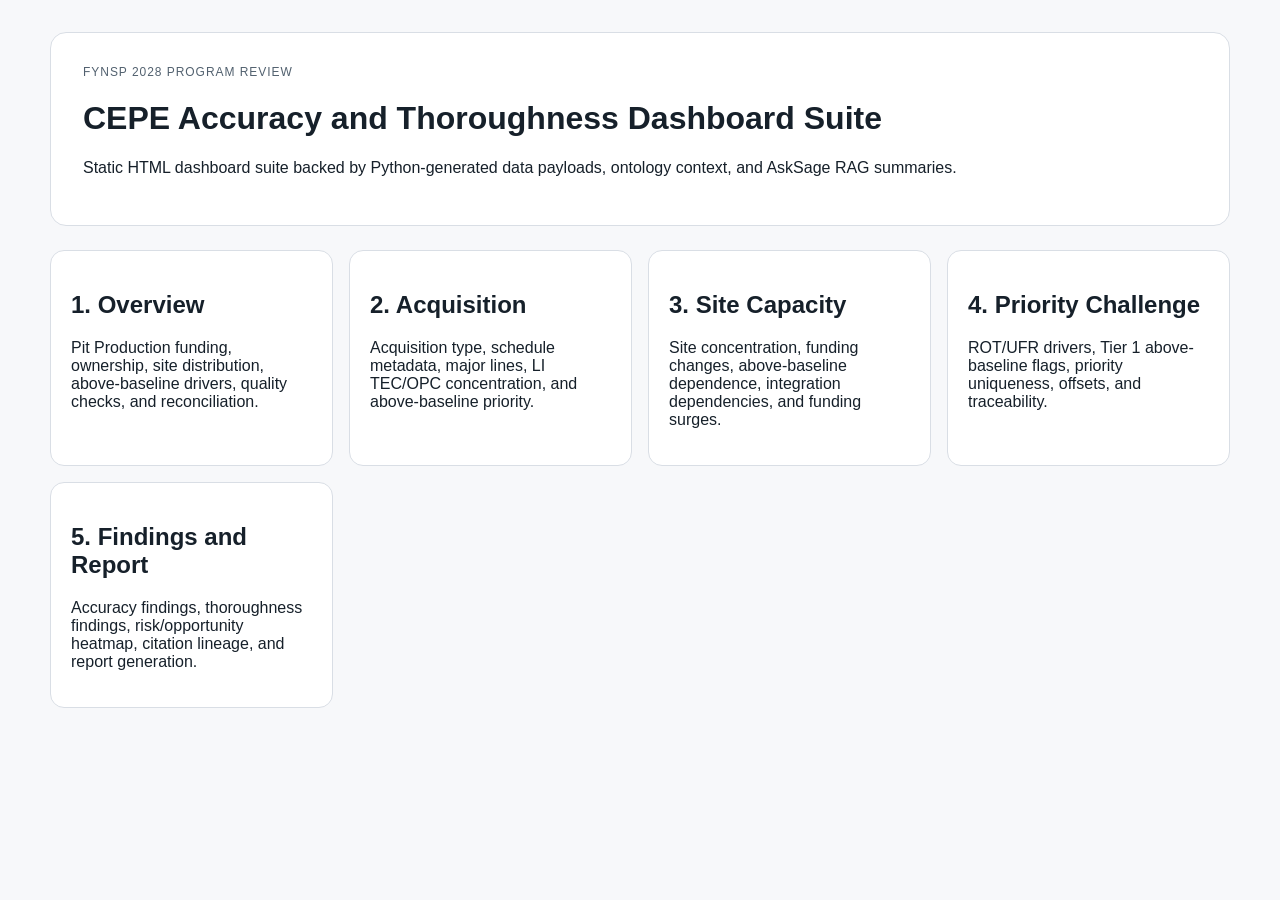
==== web/index.html @ dd61e92a "initial commit" ====
<!doctype html>
<html lang="en">
<head>
  <meta charset="utf-8">
  <meta name="viewport" content="width=device-width, initial-scale=1">
  <title>CEPE FYNSP Program Review Dashboards</title>
  <link rel="stylesheet" href="assets/css/site.css">
</head>
<body>
  <main class="page-shell">
    <header class="hero">
      <p class="eyebrow">FYNSP 2028 Program Review</p>
      <h1>CEPE Accuracy and Thoroughness Dashboard Suite</h1>
      <p>Static HTML dashboard suite backed by Python-generated data payloads, ontology context, and AskSage RAG summaries.</p>
    </header>
    <section class="card-grid">
      <a class="card" href="dashboards/01_overview/index.html"><h2>1. Overview</h2><p>Pit Production funding, ownership, site distribution, above-baseline drivers, quality checks, and reconciliation.</p></a>
      <a class="card" href="dashboards/02_acquisition/index.html"><h2>2. Acquisition</h2><p>Acquisition type, schedule metadata, major lines, LI TEC/OPC concentration, and above-baseline priority.</p></a>
      <a class="card" href="dashboards/03_site_capacity/index.html"><h2>3. Site Capacity</h2><p>Site concentration, funding changes, above-baseline dependence, integration dependencies, and funding surges.</p></a>
      <a class="card" href="dashboards/04_priority_challenge/index.html"><h2>4. Priority Challenge</h2><p>ROT/UFR drivers, Tier 1 above-baseline flags, priority uniqueness, offsets, and traceability.</p></a>
      <a class="card" href="dashboards/05_findings_report_generator/index.html"><h2>5. Findings and Report</h2><p>Accuracy findings, thoroughness findings, risk/opportunity heatmap, citation lineage, and report generation.</p></a>
    </section>
  </main>
</body>
</html>
---- web/assets/css/site.css ----
body {
  margin: 0;
  font-family: Arial, Helvetica, sans-serif;
  background: #f7f8fa;
  color: #16202a;
}

.page-shell {
  max-width: 1180px;
  margin: 0 auto;
  padding: 32px;
}

.hero {
  background: white;
  border: 1px solid #d9dee5;
  border-radius: 16px;
  padding: 32px;
  margin-bottom: 24px;
}

.eyebrow {
  margin: 0 0 8px;
  text-transform: uppercase;
  letter-spacing: 0.08em;
  font-size: 12px;
  color: #52616f;
}

.card-grid {
  display: grid;
  grid-template-columns: repeat(auto-fit, minmax(260px, 1fr));
  gap: 16px;
}

.card {
  display: block;
  text-decoration: none;
  color: inherit;
  background: white;
  border: 1px solid #d9dee5;
  border-radius: 14px;
  padding: 20px;
}

.card:hover {
  border-color: #6b7785;
}

.question-card {
  background: white;
  border: 1px solid #d9dee5;
  border-radius: 14px;
  padding: 18px;
  margin: 16px 0;
}

.chart-placeholder,
.rag-placeholder {
  border: 1px dashed #9aa6b2;
  background: #fbfcfd;
  padding: 18px;
  border-radius: 10px;
  margin-top: 12px;
}
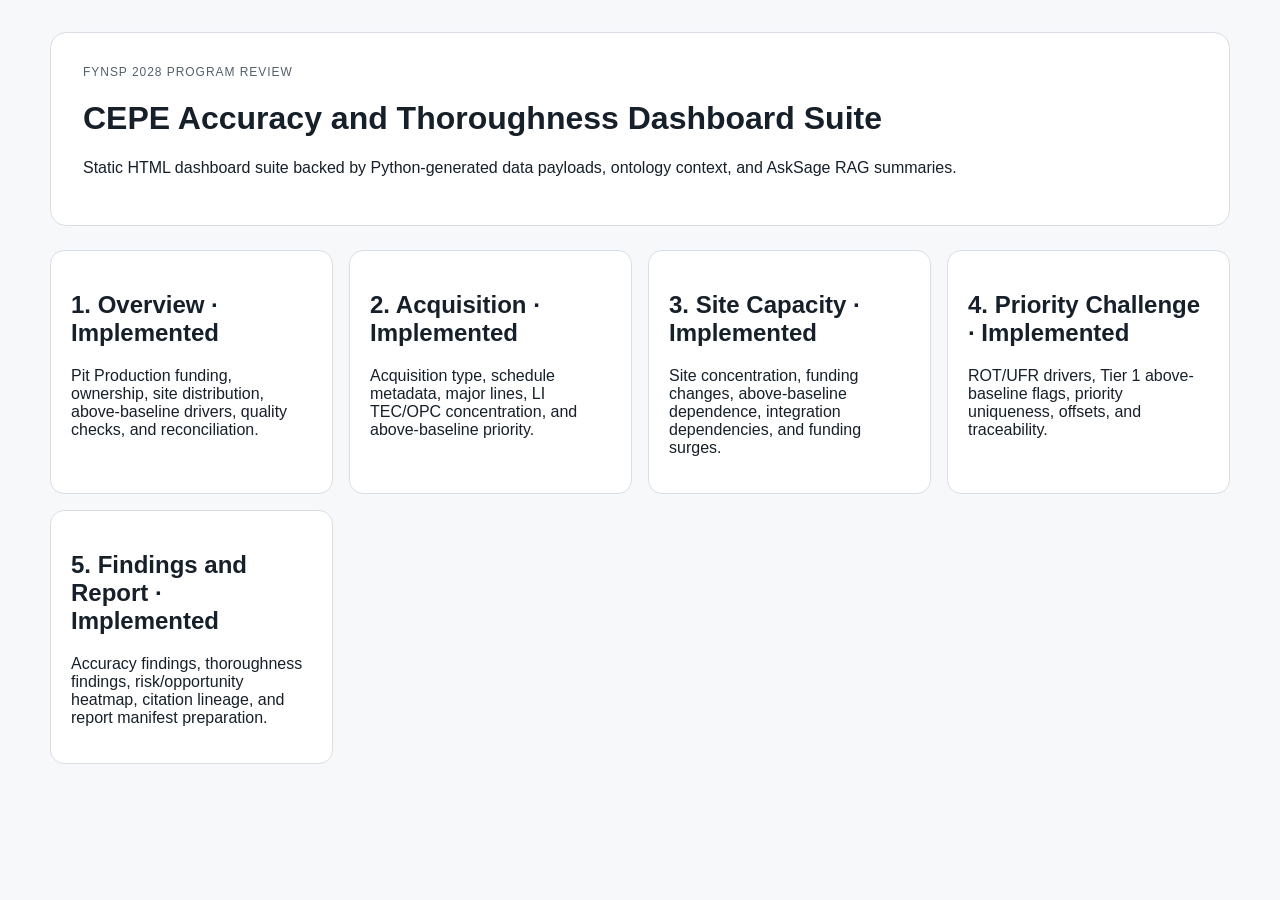
==== commit c9c0b9c3: "static data table implemented for all dashboards." ====
--- a/web/index.html
+++ b/web/index.html
@@ -14,11 +14,11 @@
       <p>Static HTML dashboard suite backed by Python-generated data payloads, ontology context, and AskSage RAG summaries.</p>
     </header>
     <section class="card-grid">
-      <a class="card" href="dashboards/01_overview/index.html"><h2>1. Overview</h2><p>Pit Production funding, ownership, site distribution, above-baseline drivers, quality checks, and reconciliation.</p></a>
-      <a class="card" href="dashboards/02_acquisition/index.html"><h2>2. Acquisition</h2><p>Acquisition type, schedule metadata, major lines, LI TEC/OPC concentration, and above-baseline priority.</p></a>
-      <a class="card" href="dashboards/03_site_capacity/index.html"><h2>3. Site Capacity</h2><p>Site concentration, funding changes, above-baseline dependence, integration dependencies, and funding surges.</p></a>
-      <a class="card" href="dashboards/04_priority_challenge/index.html"><h2>4. Priority Challenge</h2><p>ROT/UFR drivers, Tier 1 above-baseline flags, priority uniqueness, offsets, and traceability.</p></a>
-      <a class="card" href="dashboards/05_findings_report_generator/index.html"><h2>5. Findings and Report</h2><p>Accuracy findings, thoroughness findings, risk/opportunity heatmap, citation lineage, and report generation.</p></a>
+      <a class="card" href="dashboards/01_overview/index.html"><h2>1. Overview · Implemented</h2><p>Pit Production funding, ownership, site distribution, above-baseline drivers, quality checks, and reconciliation.</p></a>
+      <a class="card" href="dashboards/02_acquisition/index.html"><h2>2. Acquisition · Implemented</h2><p>Acquisition type, schedule metadata, major lines, LI TEC/OPC concentration, and above-baseline priority.</p></a>
+      <a class="card" href="dashboards/03_site_capacity/index.html"><h2>3. Site Capacity · Implemented</h2><p>Site concentration, funding changes, above-baseline dependence, integration dependencies, and funding surges.</p></a>
+      <a class="card" href="dashboards/04_priority_challenge/index.html"><h2>4. Priority Challenge · Implemented</h2><p>ROT/UFR drivers, Tier 1 above-baseline flags, priority uniqueness, offsets, and traceability.</p></a>
+      <a class="card" href="dashboards/05_findings_report_generator/index.html"><h2>5. Findings and Report · Implemented</h2><p>Accuracy findings, thoroughness findings, risk/opportunity heatmap, citation lineage, and report manifest preparation.</p></a>
     </section>
   </main>
 </body>
--- a/web/assets/css/site.css
+++ b/web/assets/css/site.css
@@ -63,3 +63,266 @@
   border-radius: 10px;
   margin-top: 12px;
 }
+
+.generation-status,
+.panel-note {
+  color: #52616f;
+  font-size: 0.92rem;
+}
+
+.metric-summary {
+  display: flex;
+  flex-wrap: wrap;
+  gap: 12px;
+  margin: 12px 0;
+}
+
+.metric-card {
+  min-width: 180px;
+  padding: 12px;
+  background: #edf3f8;
+  border-left: 4px solid #4b6a88;
+  border-radius: 6px;
+}
+
+.metric-label,
+.metric-value {
+  display: block;
+}
+
+.metric-label {
+  font-size: 0.85rem;
+  color: #52616f;
+}
+
+.metric-value {
+  margin-top: 4px;
+  font-size: 1.25rem;
+}
+
+.ai-summary,
+.traceability {
+  margin-top: 16px;
+}
+
+.ai-summary {
+  padding: 14px;
+  border-left: 4px solid #6b7785;
+  background: #f4f7fa;
+}
+
+.panel-heading {
+  margin: 0 0 8px;
+  font-size: 1rem;
+}
+
+.ask-button {
+  margin-top: 8px;
+  padding: 8px 12px;
+  color: #52616f;
+}
+
+.ask-button:disabled {
+  cursor: not-allowed;
+}
+
+.ranked-chart {
+  margin: 0 0 16px;
+}
+
+.ranked-row {
+  display: grid;
+  grid-template-columns: minmax(150px, 30%) 1fr minmax(80px, 12%);
+  gap: 10px;
+  align-items: center;
+  margin: 8px 0;
+}
+
+.ranked-label,
+.bar-value {
+  overflow-wrap: anywhere;
+}
+
+.bar-track {
+  height: 18px;
+  background: #e4eaf0;
+  border-radius: 4px;
+  overflow: hidden;
+}
+
+.bar-fill {
+  min-width: 2px;
+  height: 100%;
+  background: #4b6a88;
+}
+
+.negative-bar {
+  background: #a64d5f;
+}
+
+.stacked-chart {
+  display: flex;
+  align-items: end;
+  gap: 22px;
+  min-height: 250px;
+  padding: 20px 8px 0;
+  border-bottom: 1px solid #cad3dc;
+  margin: 0;
+}
+
+.stacked-column {
+  display: flex;
+  flex: 1;
+  min-width: 80px;
+  flex-direction: column;
+  align-items: center;
+  justify-content: end;
+  gap: 6px;
+}
+
+.stacked-bar {
+  display: flex;
+  width: min(70px, 100%);
+  min-height: 8px;
+  flex-direction: column-reverse;
+  overflow: hidden;
+  border-radius: 4px 4px 0 0;
+}
+
+.stack-segment {
+  min-height: 1px;
+}
+
+.stacked-year,
+.stacked-total {
+  text-align: center;
+  font-size: 0.88rem;
+}
+
+.chart-legend {
+  display: flex;
+  flex-wrap: wrap;
+  gap: 14px;
+}
+
+.legend-item {
+  display: inline-flex;
+  gap: 5px;
+  align-items: center;
+}
+
+.legend-swatch {
+  width: 14px;
+  height: 14px;
+  border-radius: 2px;
+}
+
+.table-wrap {
+  overflow-x: auto;
+  margin-top: 14px;
+}
+
+.data-table {
+  width: 100%;
+  border-collapse: collapse;
+  font-size: 0.9rem;
+}
+
+.data-table th,
+.data-table td {
+  padding: 9px;
+  border-bottom: 1px solid #d9dee5;
+  text-align: left;
+  vertical-align: top;
+}
+
+.data-table th {
+  background: #eef2f5;
+}
+
+.empty-cell {
+  color: #52616f;
+}
+
+.finding-scorecard {
+  display: flex;
+  flex-wrap: wrap;
+  gap: 12px;
+}
+
+.finding-stat {
+  padding: 10px 12px;
+  background: #eef2f5;
+  border-radius: 6px;
+}
+
+.high-finding {
+  background: #f9e8e9;
+  border-left: 4px solid #a64d5f;
+}
+
+.traceability details {
+  padding: 12px;
+  background: #fbfcfd;
+  border: 1px solid #d9dee5;
+  border-radius: 8px;
+}
+
+.traceability summary {
+  cursor: pointer;
+  font-weight: bold;
+}
+
+.traceability-list {
+  display: grid;
+  grid-template-columns: minmax(130px, 1fr) 3fr;
+  gap: 6px 14px;
+  margin: 14px 0;
+}
+
+.traceability-list dt {
+  font-weight: bold;
+}
+
+.traceability-list dd {
+  margin: 0;
+  overflow-wrap: anywhere;
+}
+
+.limitations-list {
+  margin: 8px 0;
+  padding-left: 20px;
+}
+
+.load-error {
+  margin: 0;
+  color: #8a2635;
+}
+
+@media (max-width: 700px) {
+  .page-shell {
+    padding: 18px;
+  }
+
+  .hero {
+    padding: 22px;
+  }
+
+  .ranked-row {
+    grid-template-columns: 1fr;
+    gap: 4px;
+    margin-bottom: 16px;
+  }
+
+  .stacked-chart {
+    gap: 8px;
+  }
+
+  .stacked-column {
+    min-width: 54px;
+  }
+
+  .traceability-list {
+    grid-template-columns: 1fr;
+  }
+}
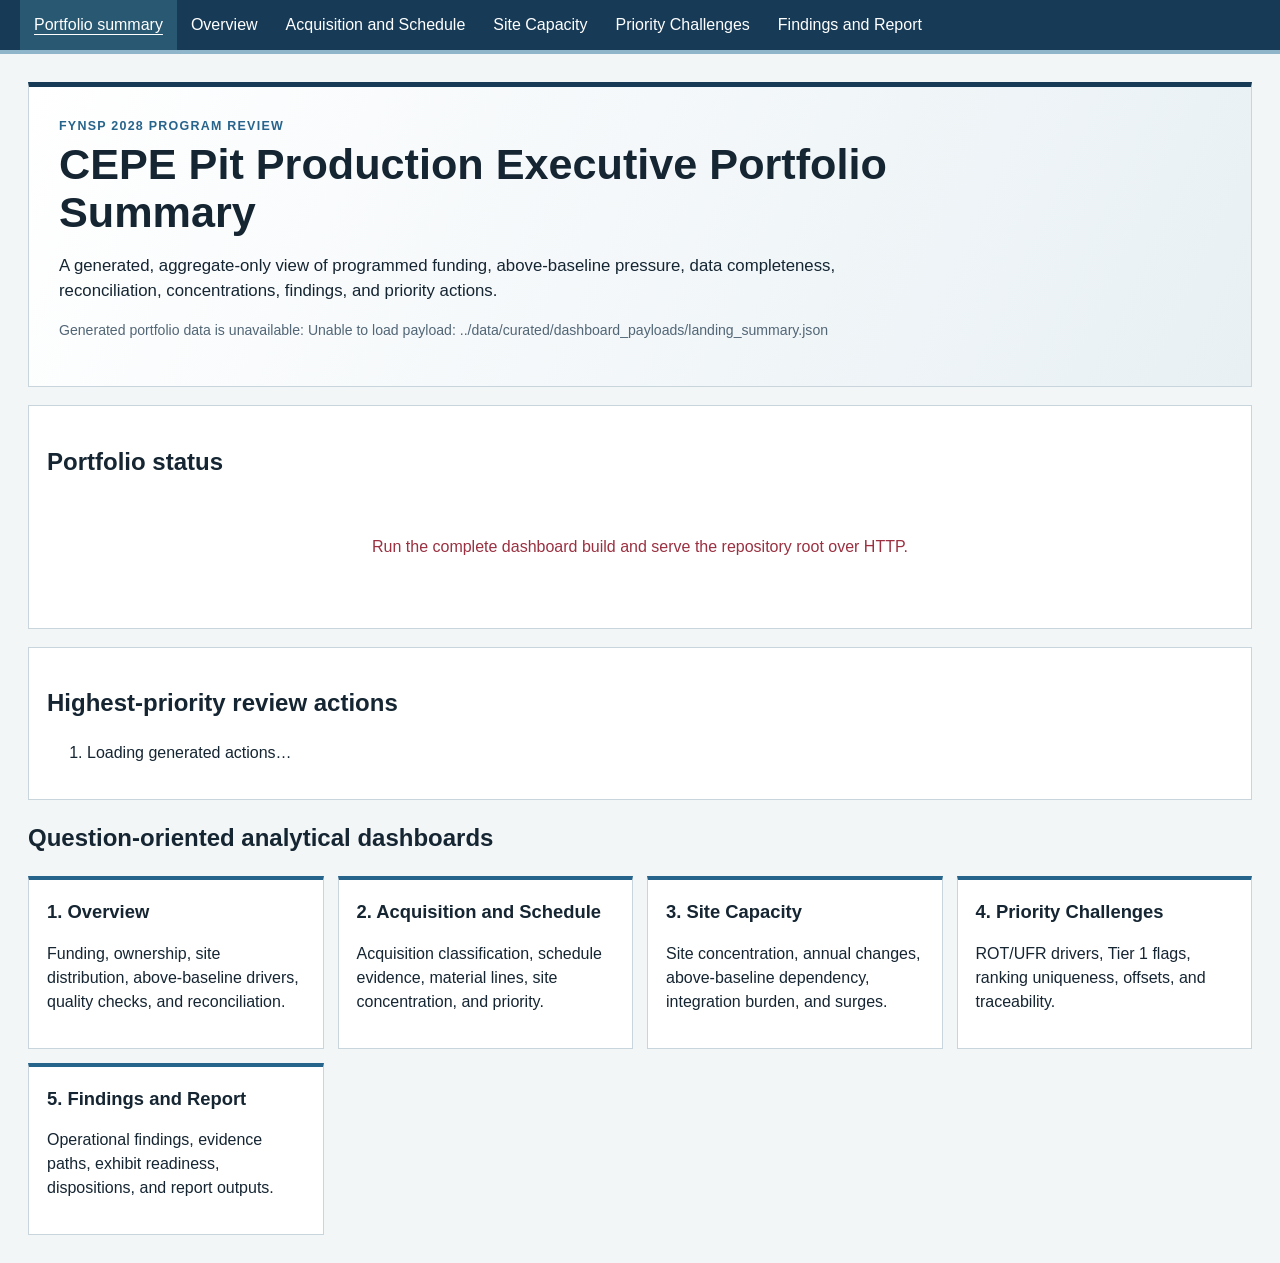
==== commit 6917af04: "major validation and UI enhancement" ====
--- a/web/index.html
+++ b/web/index.html
@@ -3,23 +3,47 @@
 <head>
   <meta charset="utf-8">
   <meta name="viewport" content="width=device-width, initial-scale=1">
-  <title>CEPE FYNSP Program Review Dashboards</title>
+  <title>CEPE FYNSP Executive Portfolio Summary</title>
   <link rel="stylesheet" href="assets/css/site.css">
 </head>
 <body>
-  <main class="page-shell">
+  <a class="skip-link" href="#main-content">Skip to portfolio summary</a>
+  <nav class="suite-nav" aria-label="Dashboard suite"><ul>
+    <li><a href="index.html" aria-current="page">Portfolio summary</a></li>
+    <li><a href="dashboards/01_overview/index.html">Overview</a></li>
+    <li><a href="dashboards/02_acquisition/index.html">Acquisition and Schedule</a></li>
+    <li><a href="dashboards/03_site_capacity/index.html">Site Capacity</a></li>
+    <li><a href="dashboards/04_priority_challenge/index.html">Priority Challenges</a></li>
+    <li><a href="dashboards/05_findings_report_generator/index.html">Findings and Report</a></li>
+  </ul></nav>
+  <main class="page-shell" id="main-content">
     <header class="hero">
       <p class="eyebrow">FYNSP 2028 Program Review</p>
-      <h1>CEPE Accuracy and Thoroughness Dashboard Suite</h1>
-      <p>Static HTML dashboard suite backed by Python-generated data payloads, ontology context, and AskSage RAG summaries.</p>
+      <h1>CEPE Pit Production Executive Portfolio Summary</h1>
+      <p>A generated, aggregate-only view of programmed funding, above-baseline pressure, data completeness, reconciliation, concentrations, findings, and priority actions.</p>
+      <p class="generation-status" id="landing-generation" role="status">Loading the generated portfolio summary…</p>
     </header>
-    <section class="card-grid">
-      <a class="card" href="dashboards/01_overview/index.html"><h2>1. Overview · Implemented</h2><p>Pit Production funding, ownership, site distribution, above-baseline drivers, quality checks, and reconciliation.</p></a>
-      <a class="card" href="dashboards/02_acquisition/index.html"><h2>2. Acquisition · Implemented</h2><p>Acquisition type, schedule metadata, major lines, LI TEC/OPC concentration, and above-baseline priority.</p></a>
-      <a class="card" href="dashboards/03_site_capacity/index.html"><h2>3. Site Capacity · Implemented</h2><p>Site concentration, funding changes, above-baseline dependence, integration dependencies, and funding surges.</p></a>
-      <a class="card" href="dashboards/04_priority_challenge/index.html"><h2>4. Priority Challenge · Implemented</h2><p>ROT/UFR drivers, Tier 1 above-baseline flags, priority uniqueness, offsets, and traceability.</p></a>
-      <a class="card" href="dashboards/05_findings_report_generator/index.html"><h2>5. Findings and Report · Implemented</h2><p>Accuracy findings, thoroughness findings, risk/opportunity heatmap, citation lineage, and report manifest preparation.</p></a>
+    <section class="portfolio-metrics" aria-labelledby="portfolio-heading">
+      <h2 id="portfolio-heading">Portfolio status</h2>
+      <div class="metric-summary" id="landing-metrics" aria-live="polite"></div>
+      <p class="panel-note" id="landing-health"></p>
+    </section>
+    <section class="priority-actions" aria-labelledby="actions-heading">
+      <h2 id="actions-heading">Highest-priority review actions</h2>
+      <ol id="landing-actions"><li>Loading generated actions…</li></ol>
+    </section>
+    <section aria-labelledby="dashboards-heading">
+      <h2 id="dashboards-heading">Question-oriented analytical dashboards</h2>
+      <div class="card-grid">
+        <a class="card" href="dashboards/01_overview/index.html"><h2>1. Overview</h2><p>Funding, ownership, site distribution, above-baseline drivers, quality checks, and reconciliation.</p></a>
+        <a class="card" href="dashboards/02_acquisition/index.html"><h2>2. Acquisition and Schedule</h2><p>Acquisition classification, schedule evidence, material lines, site concentration, and priority.</p></a>
+        <a class="card" href="dashboards/03_site_capacity/index.html"><h2>3. Site Capacity</h2><p>Site concentration, annual changes, above-baseline dependency, integration burden, and surges.</p></a>
+        <a class="card" href="dashboards/04_priority_challenge/index.html"><h2>4. Priority Challenges</h2><p>ROT/UFR drivers, Tier 1 flags, ranking uniqueness, offsets, and traceability.</p></a>
+        <a class="card" href="dashboards/05_findings_report_generator/index.html"><h2>5. Findings and Report</h2><p>Operational findings, evidence paths, exhibit readiness, dispositions, and report outputs.</p></a>
+      </div>
     </section>
   </main>
+  <script src="assets/js/dashboard.js"></script>
+  <script src="assets/js/landing.js"></script>
 </body>
 </html>
--- a/web/assets/css/site.css
+++ b/web/assets/css/site.css
@@ -1,328 +1,187 @@
-body {
-  margin: 0;
-  font-family: Arial, Helvetica, sans-serif;
-  background: #f7f8fa;
-  color: #16202a;
+:root {
+  color-scheme: light;
+  --ink: #152532;
+  --muted: #526676;
+  --navy: #173b57;
+  --blue: #27648c;
+  --pale: #eef4f7;
+  --line: #c9d5dc;
+  --paper: #ffffff;
+  --canvas: #f3f6f7;
+  --amber: #9a5b05;
+  --red: #9a3040;
+  --green: #246443;
+  --focus: #e27817;
+  font-family: "Segoe UI", Arial, sans-serif;
 }
 
-.page-shell {
-  max-width: 1180px;
-  margin: 0 auto;
-  padding: 32px;
+* { box-sizing: border-box; }
+html { scroll-behavior: smooth; }
+body { margin: 0; background: var(--canvas); color: var(--ink); line-height: 1.5; }
+a { color: #135d8d; }
+a:hover { text-decoration-thickness: 2px; }
+button, input, select, summary { font: inherit; }
+button, select, input { border-radius: 4px; }
+:focus-visible { outline: 3px solid var(--focus); outline-offset: 3px; }
+.numeric { font-variant-numeric: tabular-nums; }
+.sr-only { position: absolute; width: 1px; height: 1px; padding: 0; margin: -1px; overflow: hidden; clip: rect(0, 0, 0, 0); white-space: nowrap; border: 0; }
+.skip-link { position: fixed; top: -80px; left: 16px; z-index: 100; background: var(--paper); color: var(--ink); padding: 10px 14px; border: 2px solid var(--focus); }
+.skip-link:focus { top: 12px; }
+
+.suite-nav { position: sticky; top: 0; z-index: 20; background: var(--navy); color: white; border-bottom: 4px solid #8eb5ca; }
+.suite-nav ul { max-width: 1320px; margin: 0 auto; padding: 0 20px; display: flex; overflow-x: auto; list-style: none; }
+.suite-nav a { display: block; padding: 13px 14px; color: white; text-decoration: none; white-space: nowrap; }
+.suite-nav a:hover, .suite-nav a[aria-current="page"] { background: #285872; text-decoration: underline; text-underline-offset: 4px; }
+
+.page-shell { max-width: 1320px; margin: 0 auto; padding: 28px; }
+.hero { padding: 30px; margin-bottom: 18px; background: linear-gradient(115deg, #fff 0%, #e8f0f4 100%); border: 1px solid var(--line); border-top: 5px solid var(--navy); }
+.hero h1 { margin: 4px 0 10px; max-width: 900px; font-size: clamp(1.8rem, 4vw, 2.7rem); line-height: 1.12; }
+.hero > p:not(.eyebrow):not(.generation-status) { max-width: 880px; font-size: 1.05rem; }
+.eyebrow { margin: 0; color: var(--blue); font-size: .78rem; font-weight: 700; letter-spacing: .1em; text-transform: uppercase; }
+.generation-status, .panel-note, .chart-caption, .citation-line, .health-rule, .table-count { color: var(--muted); font-size: .88rem; }
+
+.question-nav { margin: 16px 0; padding: 14px 18px; background: var(--paper); border: 1px solid var(--line); }
+.question-nav strong { margin-right: 12px; }
+.question-nav a { display: inline-block; margin: 4px 10px 4px 0; }
+
+.data-health { margin: 18px 0; padding: 18px; background: var(--paper); border: 1px solid var(--line); border-left: 7px solid var(--blue); }
+.health-heading { display: flex; align-items: center; justify-content: space-between; gap: 12px; }
+.health-heading h2 { margin: 0; font-size: 1.25rem; }
+.health-status, .status-label { padding: 4px 9px; border: 1px solid currentColor; font-size: .78rem; letter-spacing: .04em; text-transform: uppercase; }
+[data-status="green"], [data-status="complete"], [data-status="low"], [data-status="resolved"] { color: var(--green); background: #e9f5ee; }
+[data-status="amber"], [data-status="medium"], [data-status="partial"], [data-status="under_review"] { color: var(--amber); background: #fff4dd; }
+[data-status="red"], [data-status="high"], [data-status="critical"], [data-status="invalid"] { color: var(--red); background: #fbecef; }
+[data-status="not_evaluated"], [data-status="limitation"], [data-status="unknown"] { color: #4d5660; background: #eceff1; }
+.health-grid { display: grid; grid-template-columns: repeat(4, minmax(130px, 1fr)); gap: 6px 18px; margin: 16px 0; }
+.health-grid dt { color: var(--muted); font-size: .78rem; }
+.health-grid dd { margin: 0 0 6px; overflow-wrap: anywhere; }
+
+.dashboard-filters { position: sticky; top: 50px; z-index: 12; margin: 18px 0; padding: 15px 18px; background: rgba(255,255,255,.98); border: 1px solid var(--line); box-shadow: 0 4px 12px rgba(21,37,50,.08); }
+.filter-heading { display: flex; gap: 18px; align-items: baseline; }
+.filter-heading h2 { margin: 0; font-size: 1.08rem; }
+.filter-heading p { margin: 0; color: var(--muted); font-size: .82rem; }
+.filter-controls { display: flex; flex-wrap: wrap; gap: 10px; align-items: end; margin-top: 10px; }
+.filter-control { display: grid; gap: 3px; min-width: 160px; font-size: .78rem; font-weight: 600; }
+.filter-control select, .table-search input { padding: 7px 9px; border: 1px solid #8b9ba5; background: white; color: var(--ink); }
+.filter-chips { min-height: 30px; display: flex; flex-wrap: wrap; gap: 7px; margin-top: 10px; align-items: center; }
+.filter-chip { padding: 4px 8px; color: #fff; background: var(--blue); border: 1px solid var(--blue); cursor: pointer; }
+.no-filters { color: var(--muted); font-size: .84rem; }
+
+.question-card { scroll-margin-top: 190px; margin: 24px 0; padding: 22px; background: var(--paper); border: 1px solid var(--line); border-top: 5px solid var(--blue); box-shadow: 0 2px 7px rgba(21,37,50,.05); }
+.question-card h2 { margin: 0 0 8px; font-size: clamp(1.2rem, 2.5vw, 1.55rem); }
+.metric-summary { display: grid; grid-template-columns: repeat(auto-fit, minmax(175px, 1fr)); gap: 10px; margin: 14px 0; }
+.metric-card { min-height: 84px; padding: 12px; background: var(--pale); border-left: 4px solid var(--blue); }
+.metric-label, .metric-value { display: block; }
+.metric-label { color: var(--muted); font-size: .78rem; }
+.metric-value { margin-top: 5px; font-size: 1.2rem; }
+.chart-placeholder { min-height: 220px; margin: 12px 0; padding: 17px; border: 1px solid var(--line); background: #fcfdfd; }
+.chart-title { margin: 0 0 5px; font-size: 1.08rem; }
+.chart-definition, .chart-source { margin: 3px 0; color: var(--muted); font-size: .82rem; }
+.chart-meta { display: flex; flex-wrap: wrap; justify-content: space-between; gap: 8px; margin-bottom: 12px; color: var(--muted); font-size: .78rem; }
+.material-warning { margin: 10px 0 16px; padding: 11px 13px; color: #624007; background: #fff7e8; border-left: 5px solid var(--amber); }
+.material-warning ul { margin: 6px 0 0; padding-left: 20px; }
+
+.ranked-chart { margin: 8px 0 20px; }
+.ranked-row { display: grid; grid-template-columns: minmax(160px, 28%) 1fr minmax(100px, 14%); gap: 9px; align-items: center; min-height: 31px; }
+.chart-label-button, .heatmap-filter { padding: 3px; color: var(--ink); background: transparent; border: 0; text-align: left; text-decoration: underline dotted; cursor: pointer; overflow-wrap: anywhere; }
+.bar-track { height: 17px; background: #e2e9ed; border-left: 1px solid #7e909c; }
+.bar-fill { display: block; height: 100%; min-width: 1px; background: var(--blue); }
+.bar-fill.negative { background: var(--red); }
+.bar-value { text-align: right; }
+.stacked-chart { display: flex; align-items: end; gap: 14px; min-height: 310px; padding: 12px 4px 0; overflow-x: auto; border-bottom: 1px solid var(--line); }
+.stacked-column { display: flex; flex: 1 0 86px; flex-direction: column; align-items: center; justify-content: end; gap: 5px; }
+.stacked-bar { display: flex; width: min(74px, 80%); flex-direction: column-reverse; background: #e2e9ed; }
+.stack-segment { display: block; min-height: 2px; padding: 0; border: 1px solid rgba(255,255,255,.45); cursor: pointer; }
+.series-0 { background: #2a668d; } .series-1 { background: #bd6d1d; } .series-2 { background: #8f4352; }
+.series-3 { background: #47826a; } .series-4 { background: #735c91; } .series-5 { background: #477989; }
+.stacked-total { font-size: .78rem; }
+
+.heatmap-wrap { overflow-x: auto; }
+.heatmap { width: 100%; border-collapse: separate; border-spacing: 3px; font-size: .78rem; }
+.heatmap th { min-width: 82px; text-align: left; }
+.heat-cell { min-width: 88px; padding: 9px 6px; background: color-mix(in srgb, #286d94 calc(var(--intensity) * 75%), white); color: var(--ink); text-align: right; font-variant-numeric: tabular-nums; }
+.variance-row { display: grid; grid-template-columns: minmax(120px, 20%) 1fr minmax(110px, 14%); align-items: center; gap: 8px; margin: 8px 0; }
+.variance-track { position: relative; height: 22px; background: linear-gradient(to right, #f1f3f4 49.7%, #677b87 49.7%, #677b87 50.3%, #f1f3f4 50.3%); }
+.variance-bar { position: absolute; top: 3px; height: 16px; }
+.variance-bar.negative { background: var(--red); } .variance-bar.positive { background: var(--green); }
+.timeline-row { display: grid; grid-template-columns: minmax(190px, 30%) 1fr minmax(90px, 12%); gap: 8px; align-items: center; margin: 8px 0; }
+.timeline-track { position: relative; height: 22px; background: repeating-linear-gradient(to right, #edf1f3 0, #edf1f3 19%, #d4dee3 20%); }
+.timeline-range { position: absolute; top: 3px; min-width: 3px; height: 16px; background: var(--blue); }
+.timeline-range.review { background: var(--amber); border: 2px dashed #573702; }
+.bubble-chart { position: relative; min-height: 340px; margin: 12px 0 24px; border-left: 2px solid #718490; border-bottom: 2px solid #718490; background: repeating-linear-gradient(to top, transparent 0, transparent 19%, #e6ecef 20%); }
+.bubble { position: absolute; padding: 0; border: 2px solid white; border-radius: 50%; cursor: pointer; box-shadow: 0 0 0 1px #435966; }
+.bubble-y-label { position: absolute; top: 5px; left: 7px; font-size: .74rem; }
+.bubble-x-label { position: absolute; right: 8px; bottom: 4px; font-size: .74rem; }
+.finding-grid { display: grid; grid-template-columns: repeat(auto-fit, minmax(200px, 1fr)); gap: 10px; }
+.finding-card { padding: 12px; border: 1px solid var(--line); border-left: 5px solid #697b87; }
+.finding-card[data-status="high"], .finding-card[data-status="critical"] { border-left-color: var(--red); }
+.finding-card[data-status="medium"] { border-left-color: var(--amber); }
+.finding-card[data-status="low"] { border-left-color: var(--green); }
+.finding-card h4 { margin: 10px 0 4px; }
+.text-button { padding: 3px 0; border: 0; color: #135d8d; background: transparent; text-decoration: underline; cursor: pointer; }
+
+.evidence-table { margin-top: 20px; padding-top: 14px; border-top: 1px solid var(--line); }
+.table-controls { display: flex; flex-wrap: wrap; gap: 10px; align-items: end; }
+.table-search { display: grid; min-width: 260px; gap: 3px; font-size: .78rem; }
+.secondary-button { padding: 7px 10px; border: 1px solid #6f838f; color: var(--ink); background: white; cursor: pointer; }
+.secondary-button:disabled { opacity: .5; cursor: not-allowed; }
+.column-control { position: relative; padding: 6px 9px; border: 1px solid #6f838f; background: white; }
+.column-control summary { cursor: pointer; }
+.column-choices { position: absolute; z-index: 5; top: 100%; left: 0; min-width: 245px; max-height: 300px; padding: 9px; overflow-y: auto; background: white; border: 1px solid var(--line); box-shadow: 0 4px 10px rgba(0,0,0,.15); }
+.checkbox-label { display: flex; gap: 7px; margin: 5px 0; }
+.table-wrap { max-height: 540px; overflow: auto; border: 1px solid var(--line); }
+.data-table { width: 100%; border-collapse: collapse; font-size: .84rem; }
+.data-table th { position: sticky; top: 0; z-index: 2; padding: 0; background: #e5edf1; text-align: left; }
+.data-table td { padding: 8px; border-top: 1px solid #dbe3e7; vertical-align: top; overflow-wrap: anywhere; }
+.data-table tbody tr:nth-child(even) { background: #f6f8f9; }
+.sort-button { width: 100%; padding: 9px 8px; border: 0; color: var(--ink); background: transparent; font-weight: 700; text-align: left; cursor: pointer; }
+.data-table td.numeric { text-align: right; }
+.empty-cell, .panel-error { padding: 20px; color: var(--red); text-align: center; }
+.pager { display: flex; align-items: center; justify-content: flex-end; gap: 10px; margin-top: 8px; }
+
+.narrative-summary { display: grid; grid-template-columns: repeat(auto-fit, minmax(260px, 1fr)); gap: 10px; margin-top: 14px; }
+.narrative-record { padding: 12px; background: var(--pale); border-left: 4px solid #6a7f8b; }
+.narrative-record p { margin: 5px 0; }
+.panel-heading { margin: 0; font-size: .95rem; }
+.traceability { margin-top: 12px; }
+.traceability details { padding: 11px 13px; border: 1px solid var(--line); background: #f9fbfc; }
+.traceability summary { cursor: pointer; font-weight: 700; }
+.traceability-list { display: grid; grid-template-columns: minmax(150px, 1fr) 3fr; gap: 6px 14px; }
+.traceability-list dt { font-weight: 700; }
+.traceability-list dd { margin: 0; overflow-wrap: anywhere; }
+
+.card-grid { display: grid; grid-template-columns: repeat(auto-fit, minmax(250px, 1fr)); gap: 14px; }
+.card { display: block; padding: 18px; color: inherit; background: white; border: 1px solid var(--line); border-top: 4px solid var(--blue); text-decoration: none; }
+.card:hover { border-color: var(--blue); transform: translateY(-1px); }
+.card h2 { margin-top: 0; font-size: 1.15rem; }
+.portfolio-metrics, .priority-actions { margin: 18px 0; padding: 18px; background: white; border: 1px solid var(--line); }
+
+@media (max-width: 800px) {
+  .page-shell { padding: 16px; }
+  .hero { padding: 22px; }
+  .suite-nav ul { padding: 0 6px; }
+  .health-grid { grid-template-columns: repeat(2, 1fr); }
+  .dashboard-filters { position: static; }
+  .filter-heading { display: block; }
+  .ranked-row, .variance-row, .timeline-row { grid-template-columns: 1fr; margin-bottom: 14px; }
+  .bar-value { text-align: left; }
+  .traceability-list { grid-template-columns: 1fr; }
 }
 
-.hero {
-  background: white;
-  border: 1px solid #d9dee5;
-  border-radius: 16px;
-  padding: 32px;
-  margin-bottom: 24px;
+@media (max-width: 470px) {
+  .health-grid { grid-template-columns: 1fr; }
+  .filter-control, .table-search { width: 100%; min-width: 0; }
 }
 
-.eyebrow {
-  margin: 0 0 8px;
-  text-transform: uppercase;
-  letter-spacing: 0.08em;
-  font-size: 12px;
-  color: #52616f;
+@media (prefers-reduced-motion: reduce) {
+  *, *::before, *::after { scroll-behavior: auto !important; transition: none !important; animation: none !important; }
 }
 
-.card-grid {
-  display: grid;
-  grid-template-columns: repeat(auto-fit, minmax(260px, 1fr));
-  gap: 16px;
+@media print {
+  .suite-nav, .dashboard-filters, .question-nav, .table-controls, .pager, .skip-link { display: none !important; }
+  body { background: white; font-size: 10pt; }
+  .page-shell { max-width: none; padding: 0; }
+  .question-card, .data-health, .hero { break-inside: avoid; box-shadow: none; }
+  .table-wrap { max-height: none; overflow: visible; }
+  .data-table th { position: static; }
 }
-
-.card {
-  display: block;
-  text-decoration: none;
-  color: inherit;
-  background: white;
-  border: 1px solid #d9dee5;
-  border-radius: 14px;
-  padding: 20px;
-}
-
-.card:hover {
-  border-color: #6b7785;
-}
-
-.question-card {
-  background: white;
-  border: 1px solid #d9dee5;
-  border-radius: 14px;
-  padding: 18px;
-  margin: 16px 0;
-}
-
-.chart-placeholder,
-.rag-placeholder {
-  border: 1px dashed #9aa6b2;
-  background: #fbfcfd;
-  padding: 18px;
-  border-radius: 10px;
-  margin-top: 12px;
-}
-
-.generation-status,
-.panel-note {
-  color: #52616f;
-  font-size: 0.92rem;
-}
-
-.metric-summary {
-  display: flex;
-  flex-wrap: wrap;
-  gap: 12px;
-  margin: 12px 0;
-}
-
-.metric-card {
-  min-width: 180px;
-  padding: 12px;
-  background: #edf3f8;
-  border-left: 4px solid #4b6a88;
-  border-radius: 6px;
-}
-
-.metric-label,
-.metric-value {
-  display: block;
-}
-
-.metric-label {
-  font-size: 0.85rem;
-  color: #52616f;
-}
-
-.metric-value {
-  margin-top: 4px;
-  font-size: 1.25rem;
-}
-
-.ai-summary,
-.traceability {
-  margin-top: 16px;
-}
-
-.ai-summary {
-  padding: 14px;
-  border-left: 4px solid #6b7785;
-  background: #f4f7fa;
-}
-
-.panel-heading {
-  margin: 0 0 8px;
-  font-size: 1rem;
-}
-
-.ask-button {
-  margin-top: 8px;
-  padding: 8px 12px;
-  color: #52616f;
-}
-
-.ask-button:disabled {
-  cursor: not-allowed;
-}
-
-.ranked-chart {
-  margin: 0 0 16px;
-}
-
-.ranked-row {
-  display: grid;
-  grid-template-columns: minmax(150px, 30%) 1fr minmax(80px, 12%);
-  gap: 10px;
-  align-items: center;
-  margin: 8px 0;
-}
-
-.ranked-label,
-.bar-value {
-  overflow-wrap: anywhere;
-}
-
-.bar-track {
-  height: 18px;
-  background: #e4eaf0;
-  border-radius: 4px;
-  overflow: hidden;
-}
-
-.bar-fill {
-  min-width: 2px;
-  height: 100%;
-  background: #4b6a88;
-}
-
-.negative-bar {
-  background: #a64d5f;
-}
-
-.stacked-chart {
-  display: flex;
-  align-items: end;
-  gap: 22px;
-  min-height: 250px;
-  padding: 20px 8px 0;
-  border-bottom: 1px solid #cad3dc;
-  margin: 0;
-}
-
-.stacked-column {
-  display: flex;
-  flex: 1;
-  min-width: 80px;
-  flex-direction: column;
-  align-items: center;
-  justify-content: end;
-  gap: 6px;
-}
-
-.stacked-bar {
-  display: flex;
-  width: min(70px, 100%);
-  min-height: 8px;
-  flex-direction: column-reverse;
-  overflow: hidden;
-  border-radius: 4px 4px 0 0;
-}
-
-.stack-segment {
-  min-height: 1px;
-}
-
-.stacked-year,
-.stacked-total {
-  text-align: center;
-  font-size: 0.88rem;
-}
-
-.chart-legend {
-  display: flex;
-  flex-wrap: wrap;
-  gap: 14px;
-}
-
-.legend-item {
-  display: inline-flex;
-  gap: 5px;
-  align-items: center;
-}
-
-.legend-swatch {
-  width: 14px;
-  height: 14px;
-  border-radius: 2px;
-}
-
-.table-wrap {
-  overflow-x: auto;
-  margin-top: 14px;
-}
-
-.data-table {
-  width: 100%;
-  border-collapse: collapse;
-  font-size: 0.9rem;
-}
-
-.data-table th,
-.data-table td {
-  padding: 9px;
-  border-bottom: 1px solid #d9dee5;
-  text-align: left;
-  vertical-align: top;
-}
-
-.data-table th {
-  background: #eef2f5;
-}
-
-.empty-cell {
-  color: #52616f;
-}
-
-.finding-scorecard {
-  display: flex;
-  flex-wrap: wrap;
-  gap: 12px;
-}
-
-.finding-stat {
-  padding: 10px 12px;
-  background: #eef2f5;
-  border-radius: 6px;
-}
-
-.high-finding {
-  background: #f9e8e9;
-  border-left: 4px solid #a64d5f;
-}
-
-.traceability details {
-  padding: 12px;
-  background: #fbfcfd;
-  border: 1px solid #d9dee5;
-  border-radius: 8px;
-}
-
-.traceability summary {
-  cursor: pointer;
-  font-weight: bold;
-}
-
-.traceability-list {
-  display: grid;
-  grid-template-columns: minmax(130px, 1fr) 3fr;
-  gap: 6px 14px;
-  margin: 14px 0;
-}
-
-.traceability-list dt {
-  font-weight: bold;
-}
-
-.traceability-list dd {
-  margin: 0;
-  overflow-wrap: anywhere;
-}
-
-.limitations-list {
-  margin: 8px 0;
-  padding-left: 20px;
-}
-
-.load-error {
-  margin: 0;
-  color: #8a2635;
-}
-
-@media (max-width: 700px) {
-  .page-shell {
-    padding: 18px;
-  }
-
-  .hero {
-    padding: 22px;
-  }
-
-  .ranked-row {
-    grid-template-columns: 1fr;
-    gap: 4px;
-    margin-bottom: 16px;
-  }
-
-  .stacked-chart {
-    gap: 8px;
-  }
-
-  .stacked-column {
-    min-width: 54px;
-  }
-
-  .traceability-list {
-    grid-template-columns: 1fr;
-  }
-}
